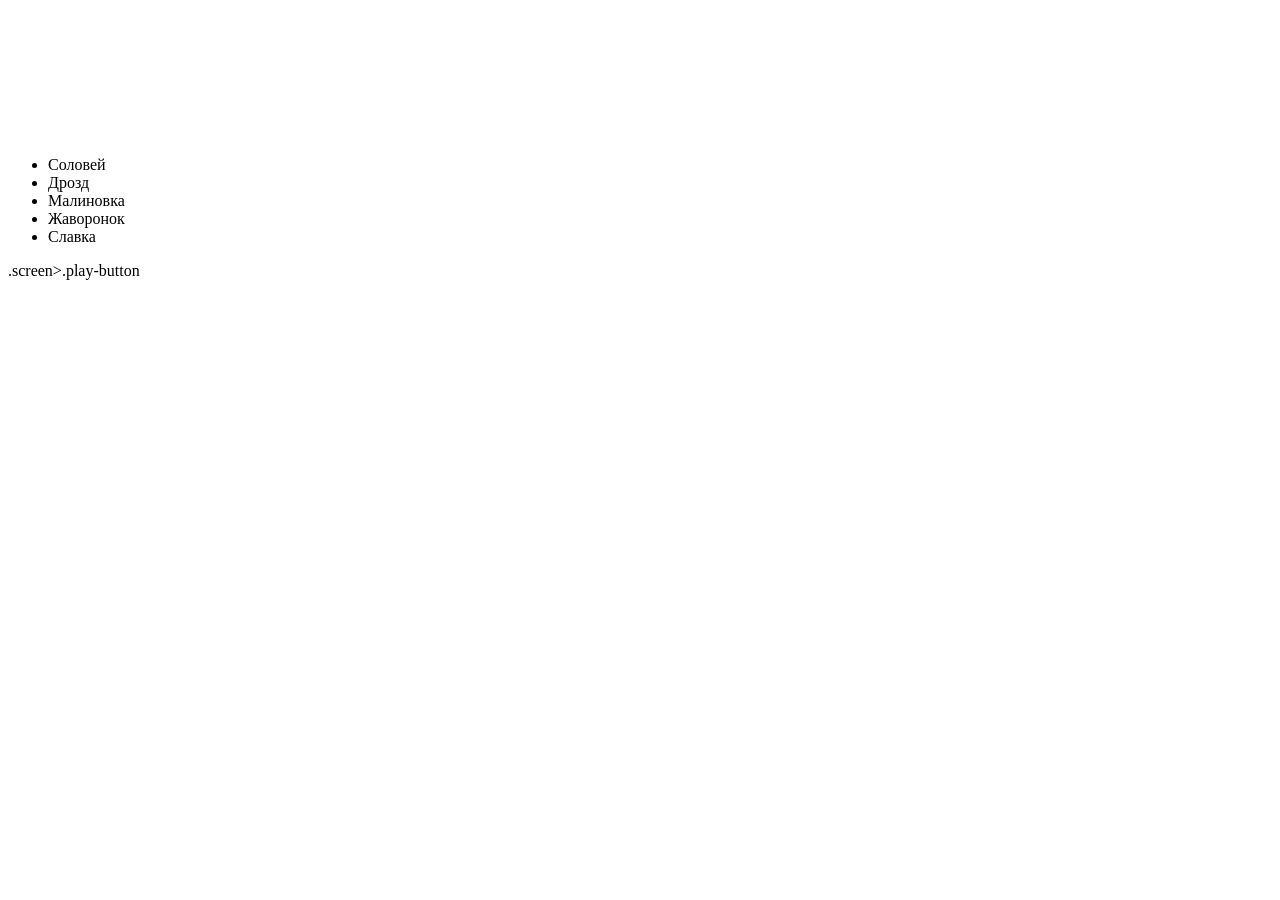
==== eco-sounds/index.html @ 19b67771 "init: start task eco-sound" ====
<!DOCTYPE html>
<html lang="en">
<head>
    <meta charset="UTF-8">
    <meta http-equiv="X-UA-Compatible" content="IE=edge">
    <meta name="viewport" content="width=device-width, initial-scale=1.0">
    <link rel="shortcut icon" href="./assets/favicon.ico" type="image/x-icon">
    <link rel="stylesheet" href="style.css">
    <title>Document</title>
</head>
<body>
    <header>

        <div class="logo">
            <img src="./assets/svg/logo.svg" alt="logo">
        </div>
        <nav class="nav">
            <ul class="menu">
                <li class="menu-item">Соловей</li>
                <li class="menu-item">Дрозд</li>
                <li class="menu-item">Малиновка</li>
                <li class="menu-item">Жаворонок</li>
                <li class="menu-item">Славка</li>
            </ul>
        </nav>
    </header>
    <main>
        .screen>.play-button
    </main>
    
    <script src="index.js"></script>
</body>
</html>
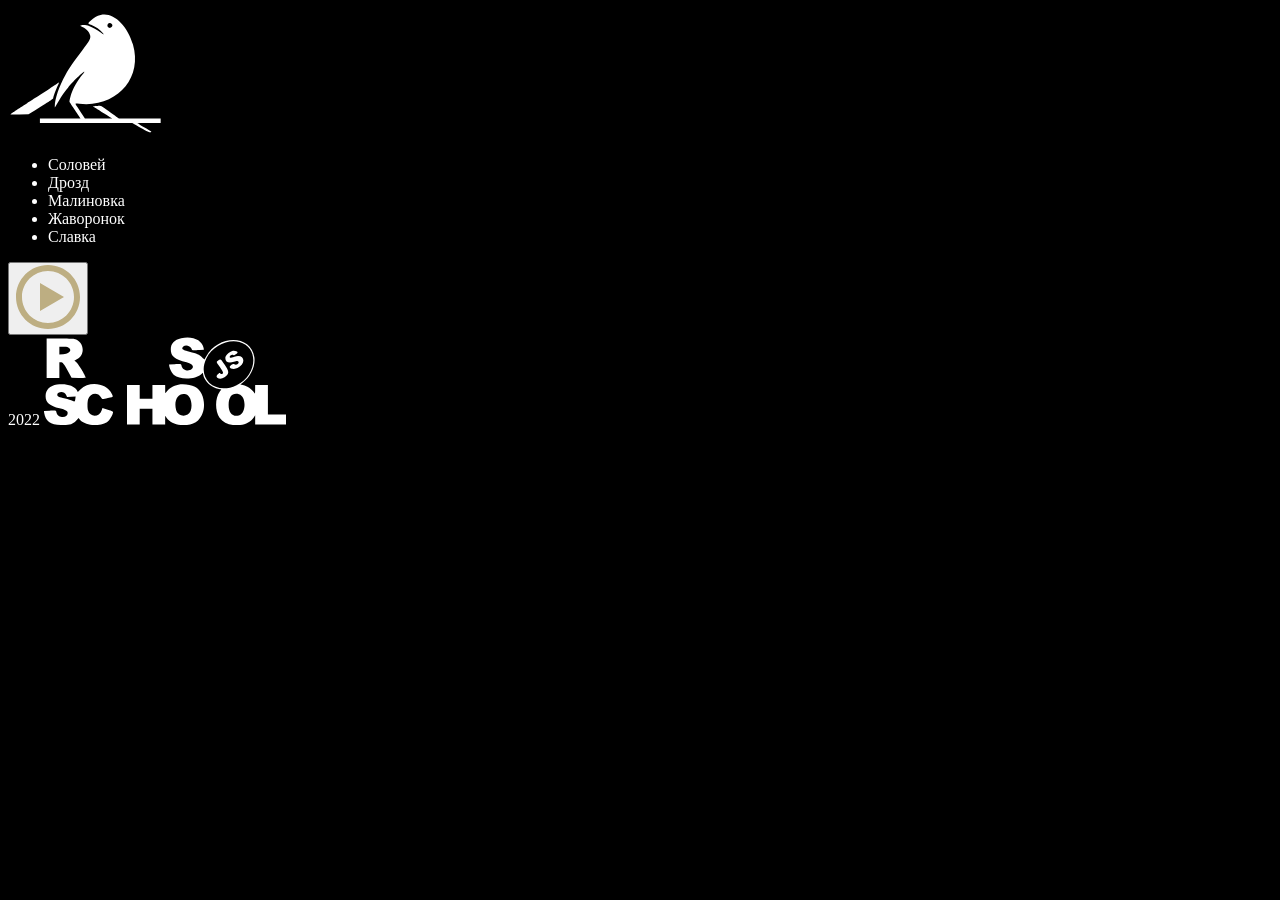
==== commit 0f196e6d: "refactor: add div to html" ====
--- a/eco-sounds/index.html
+++ b/eco-sounds/index.html
@@ -25,8 +25,15 @@
         </nav>
     </header>
     <main>
-        .screen>.play-button
+        <div class="screen"><button class="play-button">
+            <img src="./assets/svg/play.svg" alt="play button">
+        </button></div>
     </main>
+    <footer>
+        <span>2022</span>
+        <a href="https://github.com/Alitalia60"></a>
+        <a href="https://rs.school/"><img src="./assets/svg/rss.svg" alt="rsschool"></a>
+    </footer>
     
     <script src="index.js"></script>
 </body>
--- a/eco-sounds/style.css
+++ b/eco-sounds/style.css
@@ -0,0 +1,7 @@
+html{
+    box-sizing: border-box;
+    margin: 0;
+    padding: 0;
+    background-color: #000;
+    color: #fff;
+}
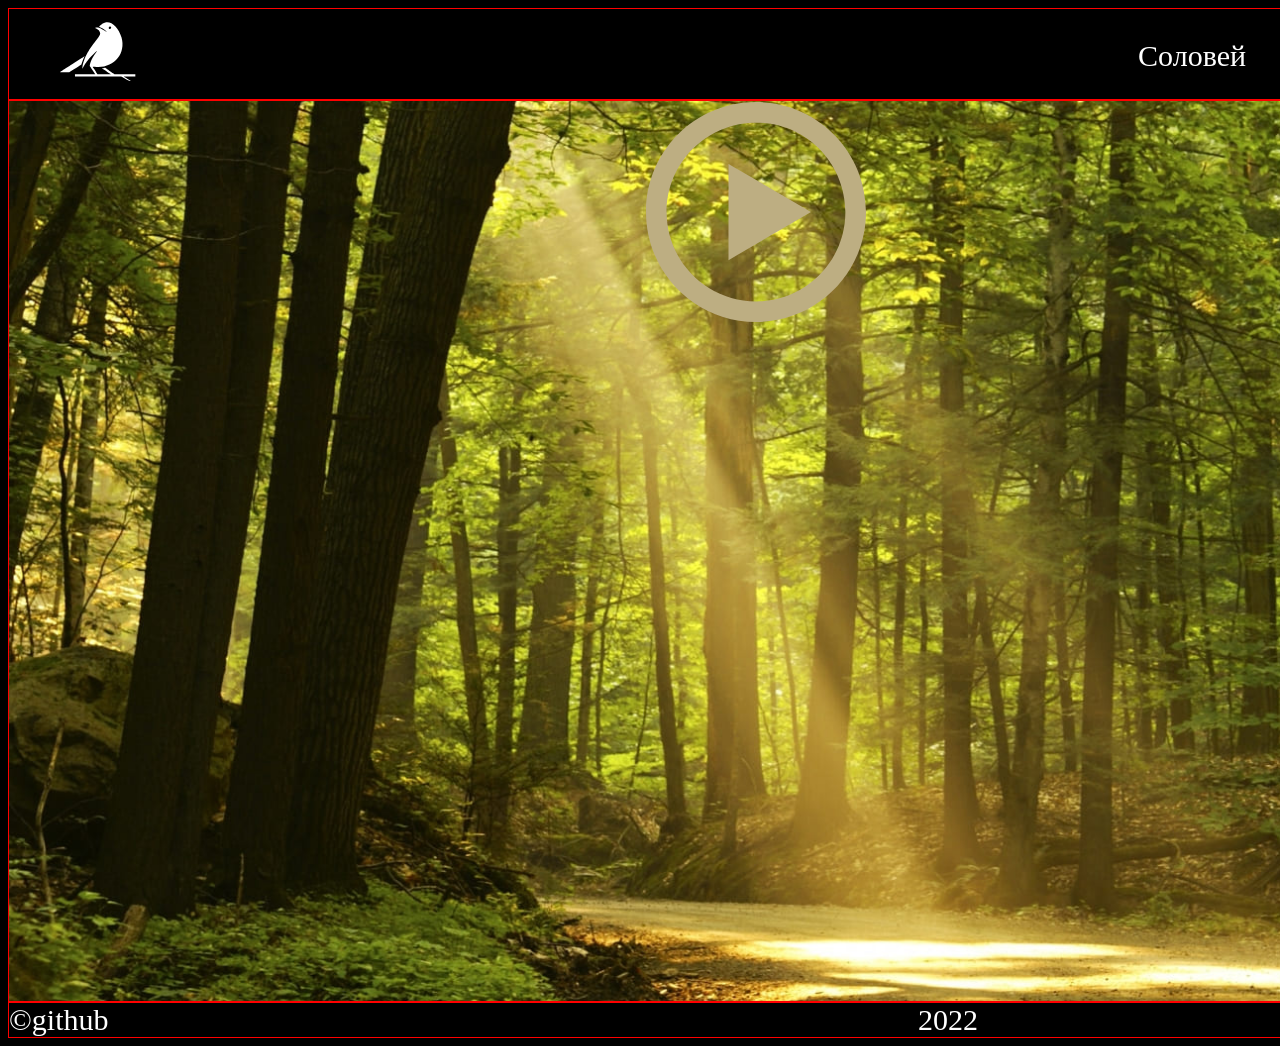
==== commit e833b4ff: "refactor: save change to repository" ====
--- a/eco-sounds/index.html
+++ b/eco-sounds/index.html
@@ -12,7 +12,9 @@
     <header>
 
         <div class="logo">
-            <img src="./assets/svg/logo.svg" alt="logo">
+            <a href="#">
+                <img src="./assets/svg/logo.svg" width="78" height="64" alt="logo">
+            </a>
         </div>
         <nav class="nav">
             <ul class="menu">
@@ -26,15 +28,25 @@
     </header>
     <main>
         <div class="screen"><button class="play-button">
-            <img src="./assets/svg/play.svg" alt="play button">
+            <img src="./assets/svg/play.svg" alt="play button" width="220" height="220">
         </button></div>
     </main>
+    
     <footer>
-        <span>2022</span>
-        <a href="https://github.com/Alitalia60"></a>
-        <a href="https://rs.school/"><img src="./assets/svg/rss.svg" alt="rsschool"></a>
-    </footer>
-    
+        <div class="footer_container">
+          <div class="footer_data">
+            <span>©</span><a href="https://github.com/Alitalia60">github</a>
+          </div>
+          <div class="footer_year">
+            <span>2022</span>
+          </div>
+          <div class="footer_rsschool">
+            <a href="https://rs.school/" class="rss"> <img src="https://rs.school/images/rs_school-og.png" alt="rs.school" width="200" height="100"> </a>
+          </div>
+        </div>
+      </footer>
+    </div>
+
     <script src="index.js"></script>
 </body>
 </html>
--- a/eco-sounds/style.css
+++ b/eco-sounds/style.css
@@ -1,7 +1,65 @@
-html{
-    box-sizing: border-box;
-    margin: 0;
-    padding: 0;
-    background-color: #000;
-    color: #fff;
+html {
+  width: 1920px;
+  box-sizing: border-box;
+  margin: 0;
+  padding: 0;
+  background-color: #000;
+  color: #fff;
+  font-size: 30px;
 }
+
+a {
+  color: #fff;
+  text-decoration: none;
+}
+
+header {
+  border: 1px solid red;
+  display: flex;
+  justify-content: space-between;
+  align-items: center;
+  padding: 0px 50px;
+}
+.nav {
+  height: 90px;
+  display: flex;
+  flex-direction: row;
+  justify-content: space-between;
+  cursor: pointer;
+}
+
+.logo > a {
+  display: block;
+  cursor: pointer;
+}
+.menu {
+  display: flex;
+  gap: 40px;
+  list-style: none;
+}
+
+.screen {
+  border: 1px solid red;
+  height: 100vh;
+  background-image: url(./assets/img/forest.jpg);
+  background-position: center;
+  background-repeat: no-repeat;
+  background-size: cover;
+}
+
+.play-button {
+  position: absolute;
+  top: calc(100vh-110px);
+  background-color: transparent;
+  border: none;
+  left: 50%;
+}
+.footer_container {
+  display: flex;
+  justify-content: space-between;
+  align-items: center;
+  color: #fff;
+  /* gap: 50px; */
+  /* width: 1920px; */
+  border: 1px solid red;
+}
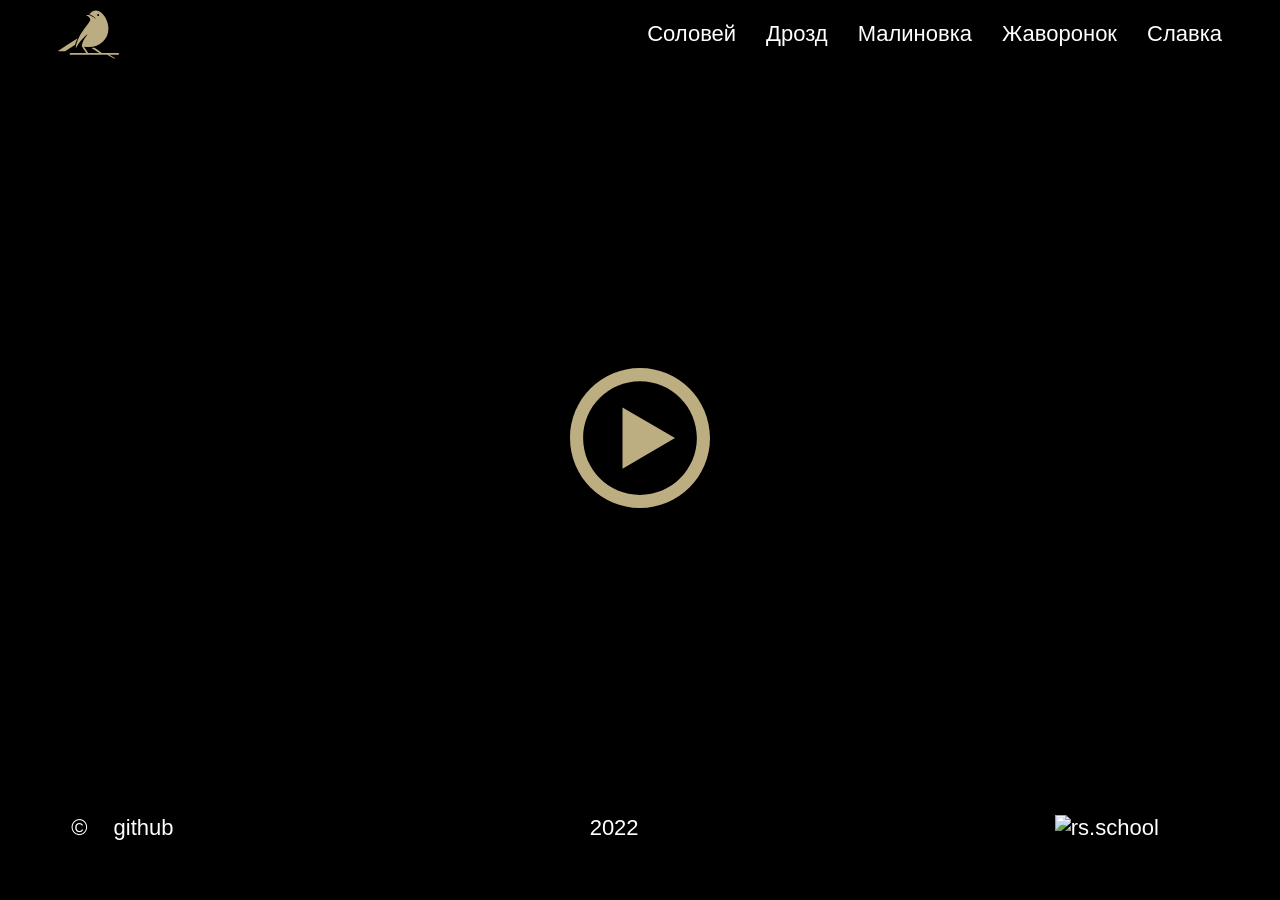
==== commit 04180cbd: "feat:end task eco-sound" ====
--- a/eco-sounds/index.html
+++ b/eco-sounds/index.html
@@ -1,52 +1,51 @@
 <!DOCTYPE html>
 <html lang="en">
+
 <head>
     <meta charset="UTF-8">
     <meta http-equiv="X-UA-Compatible" content="IE=edge">
     <meta name="viewport" content="width=device-width, initial-scale=1.0">
     <link rel="shortcut icon" href="./assets/favicon.ico" type="image/x-icon">
+    <link rel="preconnect" href="https://fonts.googleapis.com">
+    <link rel="preconnect" href="https://fonts.gstatic.com" crossorigin>
+    <link href="https://fonts.googleapis.com/css2?family=Inter:wght@400;700&family=Merriweather:wght@700&display=swap" rel="stylesheet">
     <link rel="stylesheet" href="style.css">
     <title>Document</title>
 </head>
+
 <body>
     <header>
 
-        <div class="logo">
-            <a href="#">
-                <img src="./assets/svg/logo.svg" width="78" height="64" alt="logo">
-            </a>
-        </div>
+        <div class="logo"> </div>
         <nav class="nav">
             <ul class="menu">
-                <li class="menu-item">Соловей</li>
-                <li class="menu-item">Дрозд</li>
-                <li class="menu-item">Малиновка</li>
-                <li class="menu-item">Жаворонок</li>
-                <li class="menu-item">Славка</li>
+                <li class="menu-bird" data-bird="solovey">Соловей</li>
+                <li class="menu-bird" data-bird="drozd">Дрозд</li>
+                <li class="menu-bird" data-bird="zarynka">Малиновка</li>
+                <li class="menu-bird" data-bird="javoronok">Жаворонок</li>
+                <li class="menu-bird" data-bird="slavka">Славка</li>
             </ul>
         </nav>
     </header>
-    <main>
-        <div class="screen"><button class="play-button">
-            <img src="./assets/svg/play.svg" alt="play button" width="220" height="220">
-        </button></div>
+    <main class="screen">
+        <button class="play-button"></button>
     </main>
-    
+
     <footer>
         <div class="footer_container">
-          <div class="footer_data">
-            <span>©</span><a href="https://github.com/Alitalia60">github</a>
-          </div>
-          <div class="footer_year">
-            <span>2022</span>
-          </div>
-          <div class="footer_rsschool">
-            <a href="https://rs.school/" class="rss"> <img src="https://rs.school/images/rs_school-og.png" alt="rs.school" width="200" height="100"> </a>
-          </div>
+            <div class="footer_data">
+                <span>© </span><a href="https://github.com/Alitalia60">github</a>
+            </div>
+            <div class="footer_year">
+                <span>2022</span>
+            </div>
+            <div class="footer_rsschool">
+                <a href="https://rs.school/" class="rss"> <img src="https://rs.school/images/rs_school-og.png" alt="rs.school" width="133" height="67"> </a>
+            </div>
         </div>
-      </footer>
-    </div>
+    </footer>
 
     <script src="index.js"></script>
 </body>
+
 </html>
--- a/eco-sounds/style.css
+++ b/eco-sounds/style.css
@@ -1,65 +1,122 @@
+:root {
+    --color-bg: #000;
+    --color-text: #fff;
+    --color-hover: #bdae82;
+}
+
 html {
-  width: 1920px;
-  box-sizing: border-box;
-  margin: 0;
-  padding: 0;
-  background-color: #000;
-  color: #fff;
-  font-size: 30px;
+    box-sizing: border-box;
+}
+
+body {
+    min-width: 768px;
+    background-color: var(--color-bg);
+    font-family: 'Roboto', sans-serif;
+    font-size: 22px;
+    color: var(--color-text);
 }
 
 a {
-  color: #fff;
-  text-decoration: none;
+    color: var(--color-text);
+    text-decoration: none;
+}
+
+a:hover {
+    color: var(--color-hover);
 }
 
 header {
-  border: 1px solid red;
-  display: flex;
-  justify-content: space-between;
-  align-items: center;
-  padding: 0px 50px;
-}
-.nav {
-  height: 90px;
-  display: flex;
-  flex-direction: row;
-  justify-content: space-between;
-  cursor: pointer;
+    height: 10%;
+    /* border: 1px solid red; */
+    display: flex;
+    justify-content: space-between;
+    align-items: center;
+    padding: 0px 50px;
 }
 
-.logo > a {
-  display: block;
-  cursor: pointer;
+.nav {
+    display: flex;
+    flex-direction: row;
+    justify-content: space-between;
+    cursor: pointer;
 }
+
+.logo {
+    width: 61px;
+    height: 52px;
+    background-image: url(./assets/svg/logo.svg);
+    background-position: center;
+    background-repeat: no-repeat;
+    background-size: cover;
+    filter: invert(26%) sepia(15%) saturate(638%) hue-rotate(7deg) brightness(92%) contrast(87%);
+    cursor: pointer;
+}
+
+.logo:hover {
+    filter: none;
+}
+
 .menu {
-  display: flex;
-  gap: 40px;
-  list-style: none;
+    display: flex;
+    gap: 30px;
+    margin: 0px;
+    list-style: none;
+}
+
+.menu-bird:hover {
+    color: var(--color-hover);
+}
+
+.selected {
+    color: var(--color-hover);
 }
 
 .screen {
-  border: 1px solid red;
-  height: 100vh;
-  background-image: url(./assets/img/forest.jpg);
-  background-position: center;
-  background-repeat: no-repeat;
-  background-size: cover;
+    position: relative;
+    height: calc(100vh - 145px);
+    /* background-image: url(./assets/img/forest.jpg); */
+    background-position: center;
+    background-repeat: no-repeat;
+    background-size: cover;
 }
 
 .play-button {
-  position: absolute;
-  top: calc(100vh-110px);
-  background-color: transparent;
-  border: none;
-  left: 50%;
+    width: 140px;
+    height: 140px;
+    position: absolute;
+    left: calc(50% - 70px);
+    top: calc(50% - 70px);
+    background-image: url("./assets/svg/play.svg");
+    background-size: contain;
+    background-color: transparent;
+    background-repeat: no-repeat;
+    border: none;
+    transition: .3s;
 }
+
+footer {
+    height: 6%;
+}
+
 .footer_container {
-  display: flex;
-  justify-content: space-between;
-  align-items: center;
-  color: #fff;
-  /* gap: 50px; */
-  /* width: 1920px; */
-  border: 1px solid red;
+    display: flex;
+    justify-content: space-between;
+    align-items: center;
+    color: var(--color-text);
+    /* gap: 50px; */
+    width: 90%;
+    margin: auto;
+    /* border: 1px solid red; */
 }
+
+.footer_data>span {
+    margin-right: 20px;
+}
+
+.footer_year {
+    justify-self: center;
+}
+
+.footer_rsschool {
+    margin-right: 50px;
+}
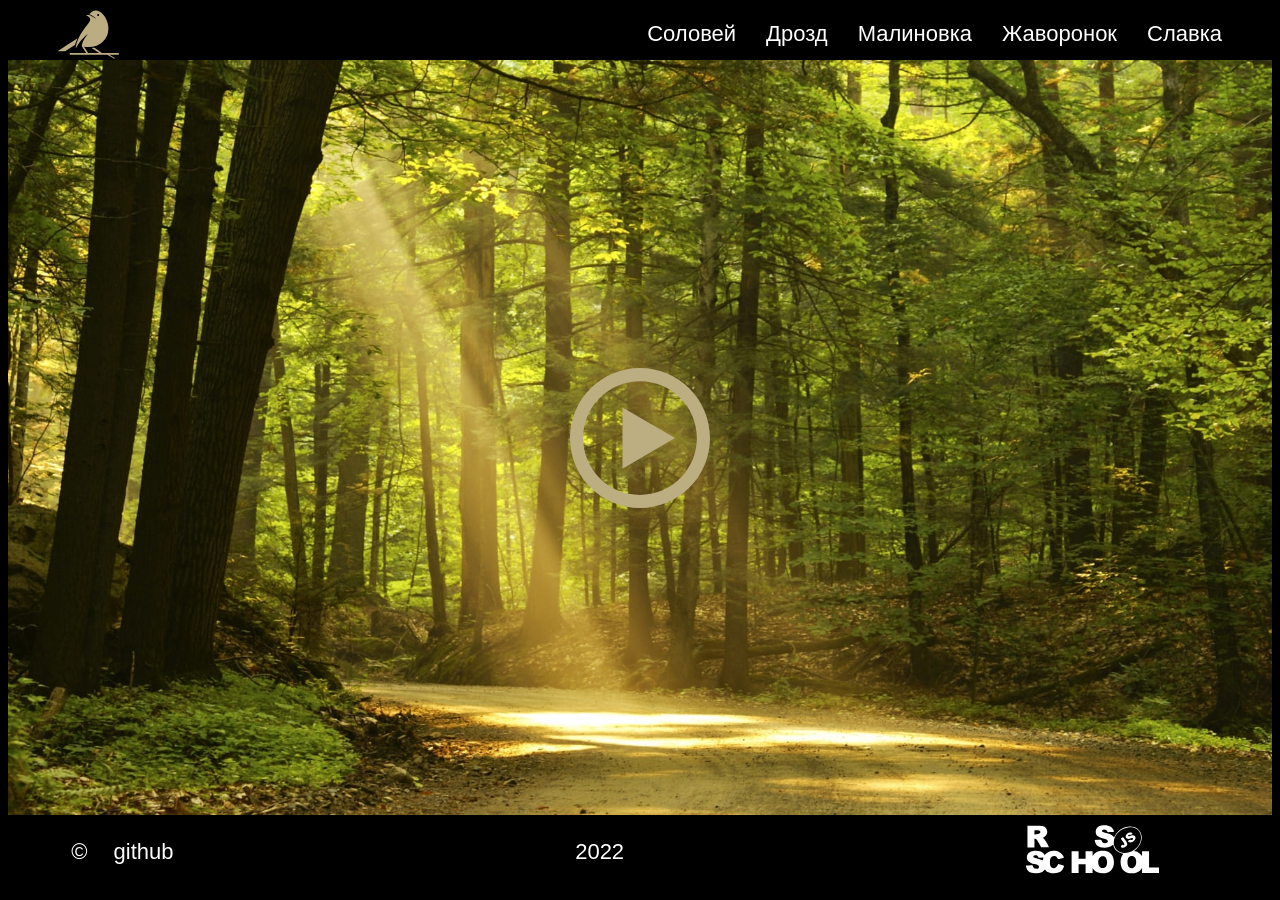
==== commit bea89d8c: "fix: add forest.jpg to main page" ====
--- a/eco-sounds/index.html
+++ b/eco-sounds/index.html
@@ -40,7 +40,8 @@
                 <span>2022</span>
             </div>
             <div class="footer_rsschool">
-                <a href="https://rs.school/" class="rss"> <img src="https://rs.school/images/rs_school-og.png" alt="rs.school" width="133" height="67"> </a>
+                <!-- <a href="https://rs.school/" class="rss"> <img src="https://rs.school/images/rs_school-og.png" alt="rs.school" width="133" height="67"> </a> -->
+                <a href="https://rs.school/" class="rss"> <img src="./assets/svg/rss.svg" alt="rs.school" width="133" height="67"> </a>
             </div>
         </div>
     </footer>
--- a/eco-sounds/style.css
+++ b/eco-sounds/style.css
@@ -74,7 +74,7 @@
 .screen {
     position: relative;
     height: calc(100vh - 145px);
-    /* background-image: url(./assets/img/forest.jpg); */
+    background-image: url(./assets/img/forest.jpg);
     background-position: center;
     background-repeat: no-repeat;
     background-size: cover;
